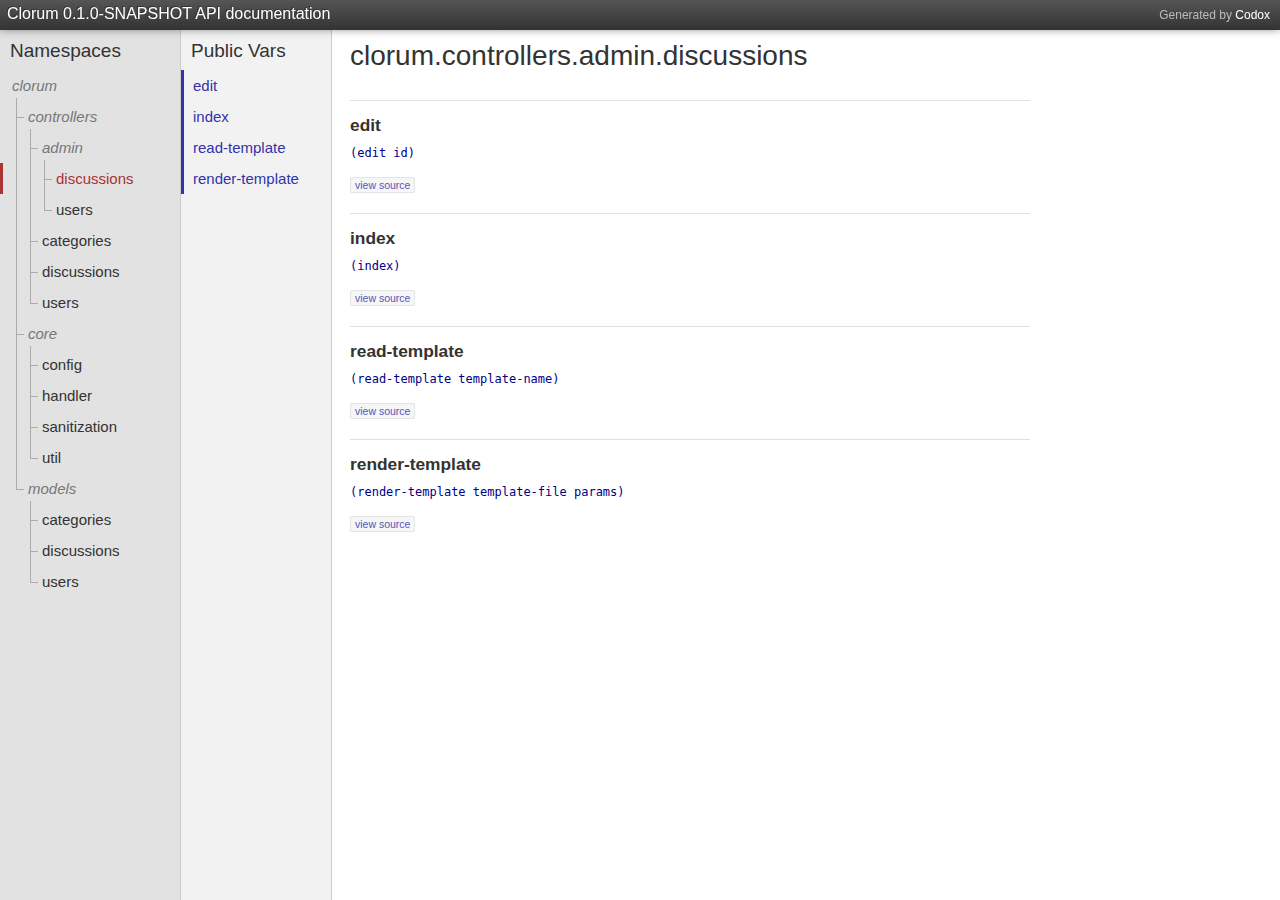
==== doc/clorum.controllers.admin.discussions.html @ a508a68e "Add initial documentation" ====
<!DOCTYPE html>
<html><head><meta charset="UTF-8"><link href="css/default.css" rel="stylesheet" type="text/css"><script src="js/jquery.min.js" type="text/javascript"></script><script src="js/page_effects.js" type="text/javascript"></script><title>clorum.controllers.admin.discussions documentation</title></head><body><div id="header"><h2>Generated by <a href="https://github.com/weavejester/codox">Codox</a></h2><h1><a href="index.html">Clorum 0.1.0-SNAPSHOT API documentation</a></h1></div><div class="sidebar" id="namespaces"><h3><a href="index.html"><span class="inner">Namespaces</span></a></h3><ul><li class="depth-1"><div class="no-link"><div class="inner"><span class="tree"><span class="top"></span><span class="bottom"></span></span><span>clorum</span></div></div></li><li class="depth-2"><div class="no-link"><div class="inner"><span class="tree"><span class="top"></span><span class="bottom"></span></span><span>controllers</span></div></div></li><li class="depth-3"><div class="no-link"><div class="inner"><span class="tree"><span class="top"></span><span class="bottom"></span></span><span>admin</span></div></div></li><li class="depth-4 branch current"><a href="clorum.controllers.admin.discussions.html"><div class="inner"><span class="tree"><span class="top"></span><span class="bottom"></span></span><span>discussions</span></div></a></li><li class="depth-4"><a href="clorum.controllers.admin.users.html"><div class="inner"><span class="tree"><span class="top"></span><span class="bottom"></span></span><span>users</span></div></a></li><li class="depth-3 branch"><a href="clorum.controllers.categories.html"><div class="inner"><span class="tree" style="top: -83px;"><span class="top" style="height: 92px;"></span><span class="bottom"></span></span><span>categories</span></div></a></li><li class="depth-3 branch"><a href="clorum.controllers.discussions.html"><div class="inner"><span class="tree"><span class="top"></span><span class="bottom"></span></span><span>discussions</span></div></a></li><li class="depth-3"><a href="clorum.controllers.users.html"><div class="inner"><span class="tree"><span class="top"></span><span class="bottom"></span></span><span>users</span></div></a></li><li class="depth-2"><div class="no-link"><div class="inner"><span class="tree" style="top: -207px;"><span class="top" style="height: 216px;"></span><span class="bottom"></span></span><span>core</span></div></div></li><li class="depth-3 branch"><a href="clorum.core.config.html"><div class="inner"><span class="tree"><span class="top"></span><span class="bottom"></span></span><span>config</span></div></a></li><li class="depth-3 branch"><a href="clorum.core.handler.html"><div class="inner"><span class="tree"><span class="top"></span><span class="bottom"></span></span><span>handler</span></div></a></li><li class="depth-3 branch"><a href="clorum.core.sanitization.html"><div class="inner"><span class="tree"><span class="top"></span><span class="bottom"></span></span><span>sanitization</span></div></a></li><li class="depth-3"><a href="clorum.core.util.html"><div class="inner"><span class="tree"><span class="top"></span><span class="bottom"></span></span><span>util</span></div></a></li><li class="depth-2"><div class="no-link"><div class="inner"><span class="tree" style="top: -145px;"><span class="top" style="height: 154px;"></span><span class="bottom"></span></span><span>models</span></div></div></li><li class="depth-3 branch"><a href="clorum.models.categories.html"><div class="inner"><span class="tree"><span class="top"></span><span class="bottom"></span></span><span>categories</span></div></a></li><li class="depth-3 branch"><a href="clorum.models.discussions.html"><div class="inner"><span class="tree"><span class="top"></span><span class="bottom"></span></span><span>discussions</span></div></a></li><li class="depth-3"><a href="clorum.models.users.html"><div class="inner"><span class="tree"><span class="top"></span><span class="bottom"></span></span><span>users</span></div></a></li></ul></div><div class="sidebar" id="vars"><h3><a href="#top"><span class="inner">Public Vars</span></a></h3><ul><li class="depth-1"><a href="clorum.controllers.admin.discussions.html#var-edit"><div class="inner"><span>edit</span></div></a></li><li class="depth-1"><a href="clorum.controllers.admin.discussions.html#var-index"><div class="inner"><span>index</span></div></a></li><li class="depth-1"><a href="clorum.controllers.admin.discussions.html#var-read-template"><div class="inner"><span>read-template</span></div></a></li><li class="depth-1"><a href="clorum.controllers.admin.discussions.html#var-render-template"><div class="inner"><span>render-template</span></div></a></li></ul></div><div class="namespace-docs" id="content"><h2 class="anchor" id="top">clorum.controllers.admin.discussions</h2><div class="doc"><pre class="plaintext"></pre></div><div class="public anchor" id="var-edit"><h3>edit</h3><div class="usage"><code>(edit id)</code></div><div class="doc"><pre class="plaintext"></pre></div><div class="src-link"><a href="https://github.com/ipavl/clorum/blob/master/src/clorum/controllers/admin/discussions.clj#L16">view source</a></div></div><div class="public anchor" id="var-index"><h3>index</h3><div class="usage"><code>(index)</code></div><div class="doc"><pre class="plaintext"></pre></div><div class="src-link"><a href="https://github.com/ipavl/clorum/blob/master/src/clorum/controllers/admin/discussions.clj#L13">view source</a></div></div><div class="public anchor" id="var-read-template"><h3>read-template</h3><div class="usage"><code>(read-template template-name)</code></div><div class="doc"><pre class="plaintext"></pre></div><div class="src-link"><a href="https://github.com/ipavl/clorum/blob/master/src/clorum/controllers/admin/discussions.clj#L6">view source</a></div></div><div class="public anchor" id="var-render-template"><h3>render-template</h3><div class="usage"><code>(render-template template-file params)</code></div><div class="doc"><pre class="plaintext"></pre></div><div class="src-link"><a href="https://github.com/ipavl/clorum/blob/master/src/clorum/controllers/admin/discussions.clj#L10">view source</a></div></div></div></body></html>
---- doc/css/default.css ----
body {
   font-family: Helvetica, Arial, sans-serif;
   font-size: 15px;
}

pre, code {
   font-family: Monaco, DejaVu Sans Mono, Consolas, monospace;
   font-size: 9pt;
   margin: 15px 0;
}

h2 {
   font-weight: normal;
   font-size: 28px;
   padding: 10px 0 2px 0;
   margin: 0;
}

#header, #content, .sidebar {
   position: fixed;
}

#header {
   top: 0;
   left: 0;
   right: 0;
   height: 20px;
   background: #444;
   color: #fff;
   padding: 5px 7px;
}

#content {
   top: 30px;
   right: 0;
   bottom: 0;
   overflow: auto;
   background: #fff;
   color: #333;
   padding: 0 18px;
}

.sidebar {
   position: fixed;
   top: 30px;
   bottom: 0;
   overflow: auto;
}

#namespaces {
   background: #e2e2e2;
   border-right: solid 1px #cccccc;
   left: 0;
   width: 250px;
}

#vars {
   background: #f2f2f2;
   border-right: solid 1px #cccccc;
   left: 251px;
   width: 200px;
}

.namespace-index {
   left: 251px;
}

.namespace-docs {
   left: 452px;
}

#header {
   background: -moz-linear-gradient(top, #555 0%, #222 100%);
   background: -webkit-linear-gradient(top, #555 0%, #333 100%);
   background: -o-linear-gradient(top, #555 0%, #222 100%);
   background: -ms-linear-gradient(top, #555 0%, #222 100%);
   background: linear-gradient(top, #555 0%, #222 100%);
   box-shadow: 0 0 8px rgba(0, 0, 0, 0.4);
   z-index: 100;
}

#header h1 {
   margin: 0;
   padding: 0;
   font-size: 12pt;
   font-weight: lighter;
   text-shadow: -1px -1px 0px #333;
}

#header a, .sidebar a {
   display: block;
   text-decoration: none;
}

#header a {
   color: #fff;
}

.sidebar a {
   color: #333;
}

#header h2 {
    float: right;
    font-size: 9pt;
    font-weight: normal;
    margin: 3px 3px;
    padding: 0;
    color: #bbb;
}

#header h2 a {
    display: inline;
}

.sidebar h3 {
   margin: 0;
   padding: 10px 10px 0 10px;
   font-size: 19px;
   font-weight: normal;
}

.sidebar ul {
   padding: 0.5em 0em;
   margin: 0;
}

.sidebar li {
   display: block;
   vertical-align: middle;
}

.sidebar li a, .sidebar li .no-link {
    border-left: 3px solid transparent;
    padding: 0 7px;
    white-space: nowrap;
}

.sidebar li .no-link {
    display: block;
    color: #777;
    font-style: italic;
}

.sidebar li .inner {
    display: inline-block;
    padding-top: 7px;
    height: 24px;
}

.sidebar li a, .sidebar li .tree {
    height: 31px;
}

.depth-1 .inner { padding-left: 2px; }
.depth-2 .inner { padding-left: 6px; }
.depth-3 .inner { padding-left: 20px; }
.depth-4 .inner { padding-left: 34px; }
.depth-5 .inner { padding-left: 48px; }
.depth-6 .inner { padding-left: 62px; }

.sidebar li .tree {
    display: block;
    float: left;
    position: relative;
    top: -10px;
    margin: 0 4px 0 0;
    padding: 0;
}

.sidebar li.depth-1 .tree {
    display: none;
}

.sidebar li .tree .top, .sidebar li .tree .bottom {
    display: block;
    margin: 0;
    padding: 0;
    width: 7px;
}

.sidebar li .tree .top {
    border-left: 1px solid #aaa;
    border-bottom: 1px solid #aaa;
    height: 19px;
}

.sidebar li .tree .bottom {
    height: 22px;
}

.sidebar li.branch .tree .bottom {
    border-left: 1px solid #aaa;
}

#namespaces li.current a {
   border-left: 3px solid #a33;
   color: #a33;
}

#vars li.current a {
   border-left: 3px solid #33a;
   color: #33a;
}

#content h3 {
   font-size: 13pt;
   font-weight: bold;
}

.public h3 {
    margin: 0;
    float: left;
}

.usage {
    clear: both;
}

.public {
    margin: 0;
    border-top: 1px solid #e0e0e0;
    padding-top: 14px;
    padding-bottom: 6px;
}

.public:last-child {
   margin-bottom: 20%;
}

.members .public:last-child {
    margin-bottom: 0;
}

.members {
    margin: 15px 0;
}

.members h4 {
    color: #555;
    font-weight: normal;
    font-variant: small-caps;
    margin: 0 0 5px 0;
}

.members .inner {
    padding-top: 5px;
    padding-left: 12px;
    margin-top: 2px;
    margin-left: 7px;
    border-left: 1px solid #bbb;
}

#content .members .inner h3 {
    font-size: 12pt;
}

.members .public {
    border-top: none;
    margin-top: 0;
    padding-top: 6px;
    padding-bottom: 0;
}

.members .public:first-child {
    padding-top: 0;
}

h4.type,
h4.dynamic,
h4.added,
h4.deprecated {
    float: left;
    margin: 3px 10px 15px 0;
    font-size: 15px;
    font-weight: bold;
    font-variant: small-caps;
}

.public h4.type,
.public h4.dynamic,
.public h4.added,
.public h4.deprecated {
    font-size: 13px;
    font-weight: bold;
    margin: 3px 0 0 10px;
}

.members h4.type,
.members h4.added,
.members h4.deprecated {
    margin-top: 1px;
}

h4.type {
    color: #717171;
}

h4.dynamic {
    color: #9933aa;
}

h4.added {
    color: #508820;
}

h4.deprecated {
    color: #880000;
}

.namespace {
    margin-bottom: 30px;
}

.namespace:last-child {
    margin-bottom: 10%;
}

.index {
    padding: 0;
    font-size: 80%;
    margin: 15px 0;
    line-height: 16px;
}

.index * {
    display: inline;
}

.index p {
    padding-right: 3px;
}

.index li {
    padding-right: 5px;
}

.index ul {
    padding-left: 0;
}

.usage code {
    display: block;
    color: #008;
    margin: 2px 0;
}

.usage code:first-child {
    padding-top: 10px;
}

p {
    margin: 15px 0;
}

.public p:first-child, .public pre.plaintext {
    margin-top: 12px;
}

.doc {
    margin: 0 0 26px 0;
    clear: both;
}

.public .doc {
    margin: 0;
}

.namespace-index .doc {
    margin-bottom: 20px;
}

.namespace-index .namespace .doc {
    margin-bottom: 10px;
}

.markdown {
    line-height: 18px;
    font-size: 14px;
}

.doc, .public, .namespace .index {
    max-width: 680px;
    overflow-x: visible;
}

.markdown code, .src-link a {
    background: #f6f6f6;
    border: 1px solid #e4e4e4;
    border-radius: 2px;
}

.markdown pre {
    background: #f4f4f4;
    border: 1px solid #e0e0e0;
    border-radius: 2px;
    padding: 5px 10px;
    margin: 0 10px;
}

.markdown pre code {
    background: transparent;
    border: none;
}

.doc ul, .doc ol {
    padding-left: 30px;
}

.doc table {
    border-collapse: collapse;
    margin: 0 10px;
}

.doc table td, .doc table th {
    border: 1px solid #dddddd;
    padding: 4px 6px;
}

.doc table th {
    background: #f2f2f2;
}

.doc dl {
    margin: 0 10px 20px 10px;
}

.doc dl dt {
    font-weight: bold;
    margin: 0;
    padding: 3px 0;
    border-bottom: 1px solid #ddd;
}

.doc dl dd {
    padding: 5px 0;
    margin: 0 0 5px 10px;
}

.doc abbr {
    border-bottom: 1px dotted #333;
    font-variant: none
    cursor: help;
}

.src-link {
    margin-bottom: 15px;
}

.src-link a {
    font-size: 70%;
    padding: 1px 4px;
    text-decoration: none;
    color: #5555bb;
}
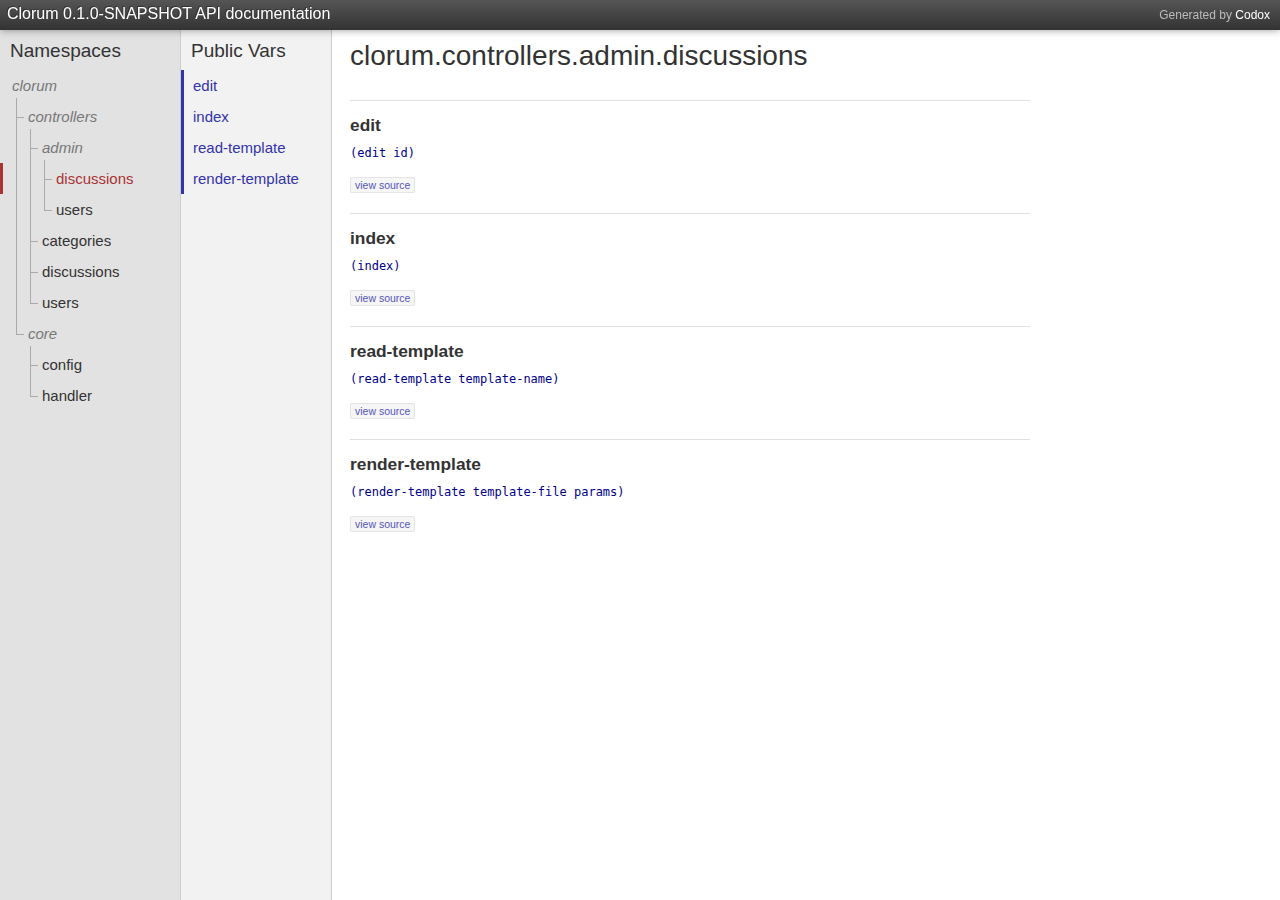
==== commit fb36a8c0: "Update documentation" ====
--- a/doc/clorum.controllers.admin.discussions.html
+++ b/doc/clorum.controllers.admin.discussions.html
@@ -1,2 +1,2 @@
 <!DOCTYPE html>
-<html><head><meta charset="UTF-8"><link href="css/default.css" rel="stylesheet" type="text/css"><script src="js/jquery.min.js" type="text/javascript"></script><script src="js/page_effects.js" type="text/javascript"></script><title>clorum.controllers.admin.discussions documentation</title></head><body><div id="header"><h2>Generated by <a href="https://github.com/weavejester/codox">Codox</a></h2><h1><a href="index.html">Clorum 0.1.0-SNAPSHOT API documentation</a></h1></div><div class="sidebar" id="namespaces"><h3><a href="index.html"><span class="inner">Namespaces</span></a></h3><ul><li class="depth-1"><div class="no-link"><div class="inner"><span class="tree"><span class="top"></span><span class="bottom"></span></span><span>clorum</span></div></div></li><li class="depth-2"><div class="no-link"><div class="inner"><span class="tree"><span class="top"></span><span class="bottom"></span></span><span>controllers</span></div></div></li><li class="depth-3"><div class="no-link"><div class="inner"><span class="tree"><span class="top"></span><span class="bottom"></span></span><span>admin</span></div></div></li><li class="depth-4 branch current"><a href="clorum.controllers.admin.discussions.html"><div class="inner"><span class="tree"><span class="top"></span><span class="bottom"></span></span><span>discussions</span></div></a></li><li class="depth-4"><a href="clorum.controllers.admin.users.html"><div class="inner"><span class="tree"><span class="top"></span><span class="bottom"></span></span><span>users</span></div></a></li><li class="depth-3 branch"><a href="clorum.controllers.categories.html"><div class="inner"><span class="tree" style="top: -83px;"><span class="top" style="height: 92px;"></span><span class="bottom"></span></span><span>categories</span></div></a></li><li class="depth-3 branch"><a href="clorum.controllers.discussions.html"><div class="inner"><span class="tree"><span class="top"></span><span class="bottom"></span></span><span>discussions</span></div></a></li><li class="depth-3"><a href="clorum.controllers.users.html"><div class="inner"><span class="tree"><span class="top"></span><span class="bottom"></span></span><span>users</span></div></a></li><li class="depth-2"><div class="no-link"><div class="inner"><span class="tree" style="top: -207px;"><span class="top" style="height: 216px;"></span><span class="bottom"></span></span><span>core</span></div></div></li><li class="depth-3 branch"><a href="clorum.core.config.html"><div class="inner"><span class="tree"><span class="top"></span><span class="bottom"></span></span><span>config</span></div></a></li><li class="depth-3 branch"><a href="clorum.core.handler.html"><div class="inner"><span class="tree"><span class="top"></span><span class="bottom"></span></span><span>handler</span></div></a></li><li class="depth-3 branch"><a href="clorum.core.sanitization.html"><div class="inner"><span class="tree"><span class="top"></span><span class="bottom"></span></span><span>sanitization</span></div></a></li><li class="depth-3"><a href="clorum.core.util.html"><div class="inner"><span class="tree"><span class="top"></span><span class="bottom"></span></span><span>util</span></div></a></li><li class="depth-2"><div class="no-link"><div class="inner"><span class="tree" style="top: -145px;"><span class="top" style="height: 154px;"></span><span class="bottom"></span></span><span>models</span></div></div></li><li class="depth-3 branch"><a href="clorum.models.categories.html"><div class="inner"><span class="tree"><span class="top"></span><span class="bottom"></span></span><span>categories</span></div></a></li><li class="depth-3 branch"><a href="clorum.models.discussions.html"><div class="inner"><span class="tree"><span class="top"></span><span class="bottom"></span></span><span>discussions</span></div></a></li><li class="depth-3"><a href="clorum.models.users.html"><div class="inner"><span class="tree"><span class="top"></span><span class="bottom"></span></span><span>users</span></div></a></li></ul></div><div class="sidebar" id="vars"><h3><a href="#top"><span class="inner">Public Vars</span></a></h3><ul><li class="depth-1"><a href="clorum.controllers.admin.discussions.html#var-edit"><div class="inner"><span>edit</span></div></a></li><li class="depth-1"><a href="clorum.controllers.admin.discussions.html#var-index"><div class="inner"><span>index</span></div></a></li><li class="depth-1"><a href="clorum.controllers.admin.discussions.html#var-read-template"><div class="inner"><span>read-template</span></div></a></li><li class="depth-1"><a href="clorum.controllers.admin.discussions.html#var-render-template"><div class="inner"><span>render-template</span></div></a></li></ul></div><div class="namespace-docs" id="content"><h2 class="anchor" id="top">clorum.controllers.admin.discussions</h2><div class="doc"><pre class="plaintext"></pre></div><div class="public anchor" id="var-edit"><h3>edit</h3><div class="usage"><code>(edit id)</code></div><div class="doc"><pre class="plaintext"></pre></div><div class="src-link"><a href="https://github.com/ipavl/clorum/blob/master/src/clorum/controllers/admin/discussions.clj#L16">view source</a></div></div><div class="public anchor" id="var-index"><h3>index</h3><div class="usage"><code>(index)</code></div><div class="doc"><pre class="plaintext"></pre></div><div class="src-link"><a href="https://github.com/ipavl/clorum/blob/master/src/clorum/controllers/admin/discussions.clj#L13">view source</a></div></div><div class="public anchor" id="var-read-template"><h3>read-template</h3><div class="usage"><code>(read-template template-name)</code></div><div class="doc"><pre class="plaintext"></pre></div><div class="src-link"><a href="https://github.com/ipavl/clorum/blob/master/src/clorum/controllers/admin/discussions.clj#L6">view source</a></div></div><div class="public anchor" id="var-render-template"><h3>render-template</h3><div class="usage"><code>(render-template template-file params)</code></div><div class="doc"><pre class="plaintext"></pre></div><div class="src-link"><a href="https://github.com/ipavl/clorum/blob/master/src/clorum/controllers/admin/discussions.clj#L10">view source</a></div></div></div></body></html>+<html><head><meta charset="UTF-8"><link href="css/default.css" rel="stylesheet" type="text/css"><script src="js/jquery.min.js" type="text/javascript"></script><script src="js/page_effects.js" type="text/javascript"></script><title>clorum.controllers.admin.discussions documentation</title></head><body><div id="header"><h2>Generated by <a href="https://github.com/weavejester/codox">Codox</a></h2><h1><a href="index.html">Clorum 0.1.0-SNAPSHOT API documentation</a></h1></div><div class="sidebar" id="namespaces"><h3><a href="index.html"><span class="inner">Namespaces</span></a></h3><ul><li class="depth-1"><div class="no-link"><div class="inner"><span class="tree"><span class="top"></span><span class="bottom"></span></span><span>clorum</span></div></div></li><li class="depth-2"><div class="no-link"><div class="inner"><span class="tree"><span class="top"></span><span class="bottom"></span></span><span>controllers</span></div></div></li><li class="depth-3"><div class="no-link"><div class="inner"><span class="tree"><span class="top"></span><span class="bottom"></span></span><span>admin</span></div></div></li><li class="depth-4 branch current"><a href="clorum.controllers.admin.discussions.html"><div class="inner"><span class="tree"><span class="top"></span><span class="bottom"></span></span><span>discussions</span></div></a></li><li class="depth-4"><a href="clorum.controllers.admin.users.html"><div class="inner"><span class="tree"><span class="top"></span><span class="bottom"></span></span><span>users</span></div></a></li><li class="depth-3 branch"><a href="clorum.controllers.categories.html"><div class="inner"><span class="tree" style="top: -83px;"><span class="top" style="height: 92px;"></span><span class="bottom"></span></span><span>categories</span></div></a></li><li class="depth-3 branch"><a href="clorum.controllers.discussions.html"><div class="inner"><span class="tree"><span class="top"></span><span class="bottom"></span></span><span>discussions</span></div></a></li><li class="depth-3"><a href="clorum.controllers.users.html"><div class="inner"><span class="tree"><span class="top"></span><span class="bottom"></span></span><span>users</span></div></a></li><li class="depth-2"><div class="no-link"><div class="inner"><span class="tree" style="top: -207px;"><span class="top" style="height: 216px;"></span><span class="bottom"></span></span><span>core</span></div></div></li><li class="depth-3 branch"><a href="clorum.core.config.html"><div class="inner"><span class="tree"><span class="top"></span><span class="bottom"></span></span><span>config</span></div></a></li><li class="depth-3"><a href="clorum.core.handler.html"><div class="inner"><span class="tree"><span class="top"></span><span class="bottom"></span></span><span>handler</span></div></a></li></ul></div><div class="sidebar" id="vars"><h3><a href="#top"><span class="inner">Public Vars</span></a></h3><ul><li class="depth-1"><a href="clorum.controllers.admin.discussions.html#var-edit"><div class="inner"><span>edit</span></div></a></li><li class="depth-1"><a href="clorum.controllers.admin.discussions.html#var-index"><div class="inner"><span>index</span></div></a></li><li class="depth-1"><a href="clorum.controllers.admin.discussions.html#var-read-template"><div class="inner"><span>read-template</span></div></a></li><li class="depth-1"><a href="clorum.controllers.admin.discussions.html#var-render-template"><div class="inner"><span>render-template</span></div></a></li></ul></div><div class="namespace-docs" id="content"><h2 class="anchor" id="top">clorum.controllers.admin.discussions</h2><div class="doc"><pre class="plaintext"></pre></div><div class="public anchor" id="var-edit"><h3>edit</h3><div class="usage"><code>(edit id)</code></div><div class="doc"><pre class="plaintext"></pre></div><div class="src-link"><a href="https://github.com/ipavl/clorum/blob/master/src/clorum/controllers/admin/discussions.clj#L17">view source</a></div></div><div class="public anchor" id="var-index"><h3>index</h3><div class="usage"><code>(index)</code></div><div class="doc"><pre class="plaintext"></pre></div><div class="src-link"><a href="https://github.com/ipavl/clorum/blob/master/src/clorum/controllers/admin/discussions.clj#L14">view source</a></div></div><div class="public anchor" id="var-read-template"><h3>read-template</h3><div class="usage"><code>(read-template template-name)</code></div><div class="doc"><pre class="plaintext"></pre></div><div class="src-link"><a href="https://github.com/ipavl/clorum/blob/master/src/clorum/controllers/admin/discussions.clj#L7">view source</a></div></div><div class="public anchor" id="var-render-template"><h3>render-template</h3><div class="usage"><code>(render-template template-file params)</code></div><div class="doc"><pre class="plaintext"></pre></div><div class="src-link"><a href="https://github.com/ipavl/clorum/blob/master/src/clorum/controllers/admin/discussions.clj#L11">view source</a></div></div></div></body></html>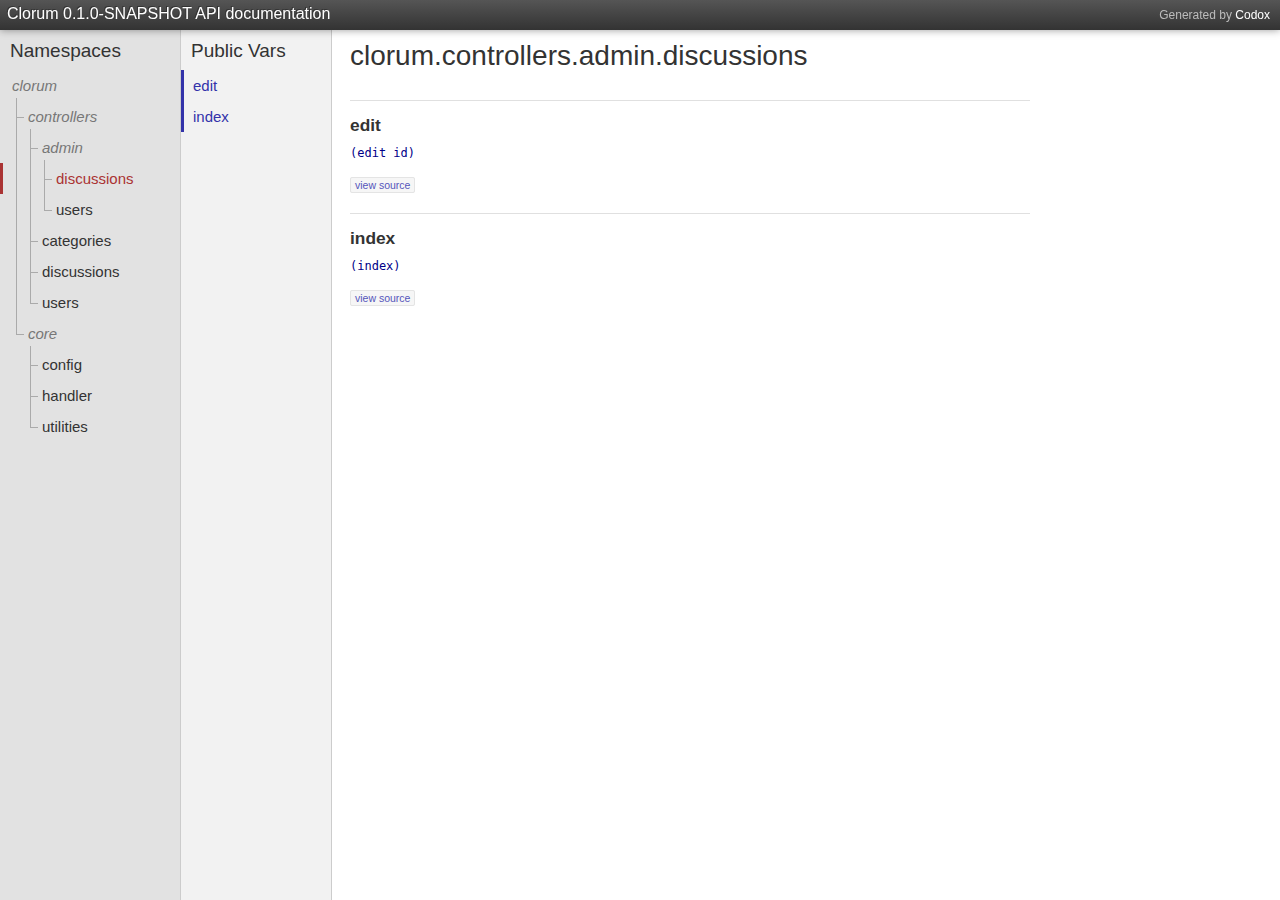
==== commit d43b525a: "Update documentation" ====
--- a/doc/clorum.controllers.admin.discussions.html
+++ b/doc/clorum.controllers.admin.discussions.html
@@ -1,2 +1,2 @@
 <!DOCTYPE html>
-<html><head><meta charset="UTF-8"><link href="css/default.css" rel="stylesheet" type="text/css"><script src="js/jquery.min.js" type="text/javascript"></script><script src="js/page_effects.js" type="text/javascript"></script><title>clorum.controllers.admin.discussions documentation</title></head><body><div id="header"><h2>Generated by <a href="https://github.com/weavejester/codox">Codox</a></h2><h1><a href="index.html">Clorum 0.1.0-SNAPSHOT API documentation</a></h1></div><div class="sidebar" id="namespaces"><h3><a href="index.html"><span class="inner">Namespaces</span></a></h3><ul><li class="depth-1"><div class="no-link"><div class="inner"><span class="tree"><span class="top"></span><span class="bottom"></span></span><span>clorum</span></div></div></li><li class="depth-2"><div class="no-link"><div class="inner"><span class="tree"><span class="top"></span><span class="bottom"></span></span><span>controllers</span></div></div></li><li class="depth-3"><div class="no-link"><div class="inner"><span class="tree"><span class="top"></span><span class="bottom"></span></span><span>admin</span></div></div></li><li class="depth-4 branch current"><a href="clorum.controllers.admin.discussions.html"><div class="inner"><span class="tree"><span class="top"></span><span class="bottom"></span></span><span>discussions</span></div></a></li><li class="depth-4"><a href="clorum.controllers.admin.users.html"><div class="inner"><span class="tree"><span class="top"></span><span class="bottom"></span></span><span>users</span></div></a></li><li class="depth-3 branch"><a href="clorum.controllers.categories.html"><div class="inner"><span class="tree" style="top: -83px;"><span class="top" style="height: 92px;"></span><span class="bottom"></span></span><span>categories</span></div></a></li><li class="depth-3 branch"><a href="clorum.controllers.discussions.html"><div class="inner"><span class="tree"><span class="top"></span><span class="bottom"></span></span><span>discussions</span></div></a></li><li class="depth-3"><a href="clorum.controllers.users.html"><div class="inner"><span class="tree"><span class="top"></span><span class="bottom"></span></span><span>users</span></div></a></li><li class="depth-2"><div class="no-link"><div class="inner"><span class="tree" style="top: -207px;"><span class="top" style="height: 216px;"></span><span class="bottom"></span></span><span>core</span></div></div></li><li class="depth-3 branch"><a href="clorum.core.config.html"><div class="inner"><span class="tree"><span class="top"></span><span class="bottom"></span></span><span>config</span></div></a></li><li class="depth-3"><a href="clorum.core.handler.html"><div class="inner"><span class="tree"><span class="top"></span><span class="bottom"></span></span><span>handler</span></div></a></li></ul></div><div class="sidebar" id="vars"><h3><a href="#top"><span class="inner">Public Vars</span></a></h3><ul><li class="depth-1"><a href="clorum.controllers.admin.discussions.html#var-edit"><div class="inner"><span>edit</span></div></a></li><li class="depth-1"><a href="clorum.controllers.admin.discussions.html#var-index"><div class="inner"><span>index</span></div></a></li><li class="depth-1"><a href="clorum.controllers.admin.discussions.html#var-read-template"><div class="inner"><span>read-template</span></div></a></li><li class="depth-1"><a href="clorum.controllers.admin.discussions.html#var-render-template"><div class="inner"><span>render-template</span></div></a></li></ul></div><div class="namespace-docs" id="content"><h2 class="anchor" id="top">clorum.controllers.admin.discussions</h2><div class="doc"><pre class="plaintext"></pre></div><div class="public anchor" id="var-edit"><h3>edit</h3><div class="usage"><code>(edit id)</code></div><div class="doc"><pre class="plaintext"></pre></div><div class="src-link"><a href="https://github.com/ipavl/clorum/blob/master/src/clorum/controllers/admin/discussions.clj#L17">view source</a></div></div><div class="public anchor" id="var-index"><h3>index</h3><div class="usage"><code>(index)</code></div><div class="doc"><pre class="plaintext"></pre></div><div class="src-link"><a href="https://github.com/ipavl/clorum/blob/master/src/clorum/controllers/admin/discussions.clj#L14">view source</a></div></div><div class="public anchor" id="var-read-template"><h3>read-template</h3><div class="usage"><code>(read-template template-name)</code></div><div class="doc"><pre class="plaintext"></pre></div><div class="src-link"><a href="https://github.com/ipavl/clorum/blob/master/src/clorum/controllers/admin/discussions.clj#L7">view source</a></div></div><div class="public anchor" id="var-render-template"><h3>render-template</h3><div class="usage"><code>(render-template template-file params)</code></div><div class="doc"><pre class="plaintext"></pre></div><div class="src-link"><a href="https://github.com/ipavl/clorum/blob/master/src/clorum/controllers/admin/discussions.clj#L11">view source</a></div></div></div></body></html>+<html><head><meta charset="UTF-8"><link href="css/default.css" rel="stylesheet" type="text/css"><script src="js/jquery.min.js" type="text/javascript"></script><script src="js/page_effects.js" type="text/javascript"></script><title>clorum.controllers.admin.discussions documentation</title></head><body><div id="header"><h2>Generated by <a href="https://github.com/weavejester/codox">Codox</a></h2><h1><a href="index.html">Clorum 0.1.0-SNAPSHOT API documentation</a></h1></div><div class="sidebar" id="namespaces"><h3><a href="index.html"><span class="inner">Namespaces</span></a></h3><ul><li class="depth-1"><div class="no-link"><div class="inner"><span class="tree"><span class="top"></span><span class="bottom"></span></span><span>clorum</span></div></div></li><li class="depth-2"><div class="no-link"><div class="inner"><span class="tree"><span class="top"></span><span class="bottom"></span></span><span>controllers</span></div></div></li><li class="depth-3"><div class="no-link"><div class="inner"><span class="tree"><span class="top"></span><span class="bottom"></span></span><span>admin</span></div></div></li><li class="depth-4 branch current"><a href="clorum.controllers.admin.discussions.html"><div class="inner"><span class="tree"><span class="top"></span><span class="bottom"></span></span><span>discussions</span></div></a></li><li class="depth-4"><a href="clorum.controllers.admin.users.html"><div class="inner"><span class="tree"><span class="top"></span><span class="bottom"></span></span><span>users</span></div></a></li><li class="depth-3 branch"><a href="clorum.controllers.categories.html"><div class="inner"><span class="tree" style="top: -83px;"><span class="top" style="height: 92px;"></span><span class="bottom"></span></span><span>categories</span></div></a></li><li class="depth-3 branch"><a href="clorum.controllers.discussions.html"><div class="inner"><span class="tree"><span class="top"></span><span class="bottom"></span></span><span>discussions</span></div></a></li><li class="depth-3"><a href="clorum.controllers.users.html"><div class="inner"><span class="tree"><span class="top"></span><span class="bottom"></span></span><span>users</span></div></a></li><li class="depth-2"><div class="no-link"><div class="inner"><span class="tree" style="top: -207px;"><span class="top" style="height: 216px;"></span><span class="bottom"></span></span><span>core</span></div></div></li><li class="depth-3 branch"><a href="clorum.core.config.html"><div class="inner"><span class="tree"><span class="top"></span><span class="bottom"></span></span><span>config</span></div></a></li><li class="depth-3 branch"><a href="clorum.core.handler.html"><div class="inner"><span class="tree"><span class="top"></span><span class="bottom"></span></span><span>handler</span></div></a></li><li class="depth-3"><a href="clorum.core.utilities.html"><div class="inner"><span class="tree"><span class="top"></span><span class="bottom"></span></span><span>utilities</span></div></a></li></ul></div><div class="sidebar" id="vars"><h3><a href="#top"><span class="inner">Public Vars</span></a></h3><ul><li class="depth-1"><a href="clorum.controllers.admin.discussions.html#var-edit"><div class="inner"><span>edit</span></div></a></li><li class="depth-1"><a href="clorum.controllers.admin.discussions.html#var-index"><div class="inner"><span>index</span></div></a></li></ul></div><div class="namespace-docs" id="content"><h2 class="anchor" id="top">clorum.controllers.admin.discussions</h2><div class="doc"><pre class="plaintext"></pre></div><div class="public anchor" id="var-edit"><h3>edit</h3><div class="usage"><code>(edit id)</code></div><div class="doc"><pre class="plaintext"></pre></div><div class="src-link"><a href="https://github.com/ipavl/clorum/blob/master/src/clorum/controllers/admin/discussions.clj#L11">view source</a></div></div><div class="public anchor" id="var-index"><h3>index</h3><div class="usage"><code>(index)</code></div><div class="doc"><pre class="plaintext"></pre></div><div class="src-link"><a href="https://github.com/ipavl/clorum/blob/master/src/clorum/controllers/admin/discussions.clj#L7">view source</a></div></div></div></body></html>